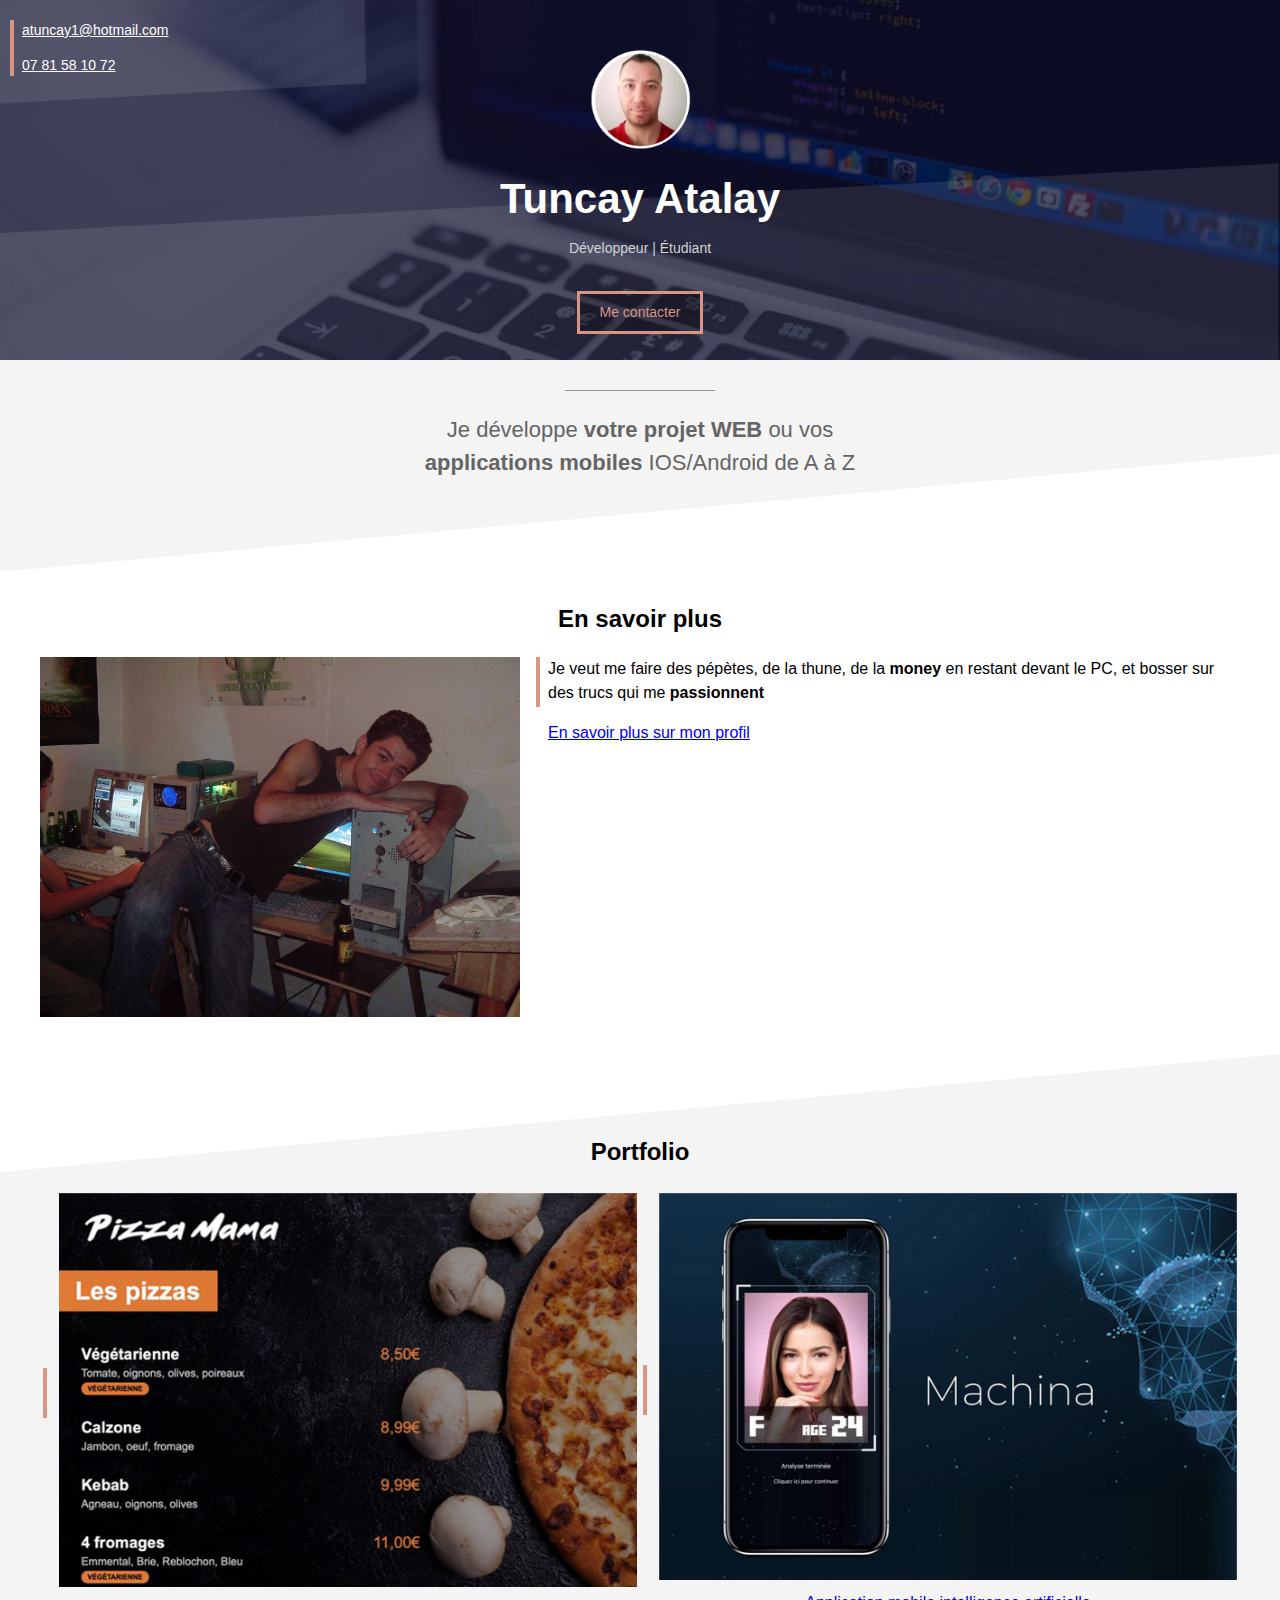
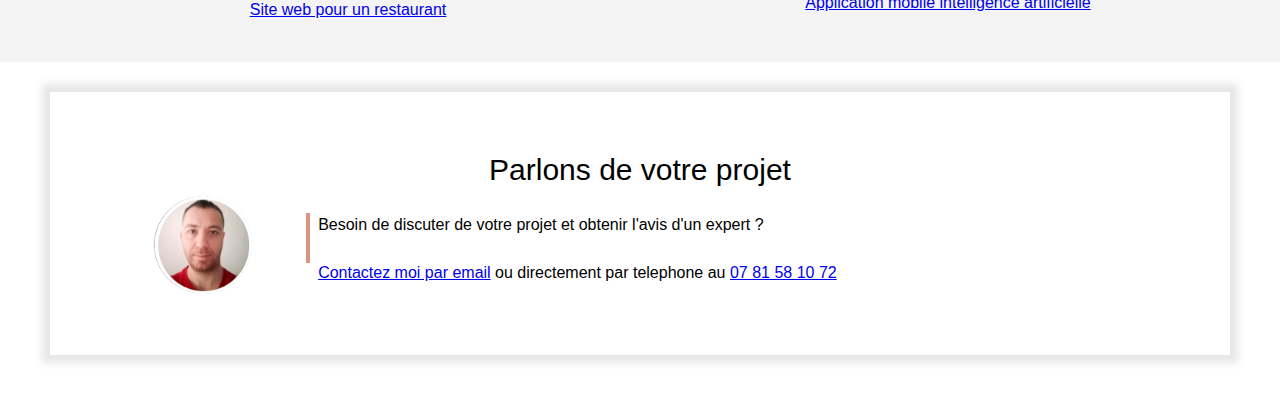
==== index.html @ b8a9cb74 "Add files via upload" ====
<!DOCTYPE html>
<html lang="fr">
<head>
    <meta charset="UTF-8">
    <meta name="viewport" content="width=device-width, initial-scale=1.0">
    <title>Tuncay Atalay</title>
    <link rel="stylesheet" href="style.css">
</head>
<body>
    <!-- COUVERTURE -->
    <div class="cover">
        <img class="cover-profile" src="profile.png">
        <h1>Tuncay Atalay</h1>
        <p>Développeur | Étudiant</p>
        <div style="text-align: center;">
            <a class="contact-button" href="mailto:atuncay1@hotmail.com?subject=Contact%20depuis%20tuncayatalay.com">Me contacter</a>
        </div>
        <div class="cover-contact">
            <p><a href="mailto:atuncay1@hotmail.com?subject=Contact%20depuis%20tuncayatalay.com">atuncay1@hotmail.com</a></p>
            <p><a href="tel:+33781581072">07 81 58 10 72</a></p>
        </div>
    </div>

    <!-- SECTION GRISE 1 -->
    <div class="section section-grise1">
        <div class="separateur"></div>
        <p>Je développe <b>votre projet WEB</b> ou vos <b>applications mobiles</b> IOS/Android de A à Z</p>
    </div>
    <!-- SECTION BLANCHE -->
    <div class="section">
        <h2>En savoir plus </h2>
        <img src="profile2.jpg" class="col-contenu">
        <div class="col-contenu float-right">
            <div class="texte-avec-ligne-verticale">
                <p>Je veut me faire des pépètes, de la thune, de la <b>money</b> en restant devant le PC, et bosser sur des trucs qui me <b>passionnent</b></p>
                <a href='https://www.linkedin.com/in/tuncay-atalay-b8b4291bb/'>En savoir plus sur mon profil</a>
            </div>
        </div>
    </div>


    <!-- SECTION GRISE 2 -->
    <div class="section section-grise2">
        <h2>Portfolio</h2>
        <table class="col-portfolio" style="display:inline-block">
            <tr>
                <td><div class="barre-verticale"></div></td>
                <td style="width: 100%;"><a href="portefolio-site-restaurant.html"><img  style="width: 100%" src="project1small.jpg"></a></td>
            </tr>
            <tr>
                <td></td>
                <td align="center" ><a href="portefolio-site-restaurant.html">Site web pour un restaurant</a></td>
            </tr>
        </table>
        <table class="float-right col-portfolio">
            <tr>
                <td><div class="barre-verticale"></div></td>
                <td style="width: 100%;"><a href="portefolio-application-mobile-ai.html"><img  style="width: 100%" src="project2small.jpg"></a></td>
            </tr>
            <tr>
                <td></td>
                <td align="center" ><a href="portefolio-application-mobile-ai.html">Application mobile intelligence artificielle</a></td>
            </tr>
        </table>
    </div>        
    <!-- SECTION BLANCHE -->
        <iframe src="contact-frame.html" scrolling="no"></iframe>
</body>
</html>
---- style.css ----
* {
    box-sizing: border-box;
}

:root{
    --color1:#d89584;
    --color2:#f4f4f4;
}
body{
    margin: 0;
    font-family: Arial;
    line-height: 1.5;
}

iframe{
    width: 100%;
    border: none;
    height:350px;
}
div.cover{
    background: url(cover_overlay.png) no-repeat center/100% 100%,url(cover.jpg) no-repeat center/cover;
    height: 360px;
    position: relative;
}

img.cover-profile{
    height: 100px;
    /*display: block;
    margin-left: auto;
    margin-right: auto;
    margin-top: 30px;*/
    position: relative;
    left: 50%;
    margin-left: -50px;
    margin-top: 50px;

}
h1 {
    color: white;
    text-align: center;
    font-size: 42px;
    margin-top: 10px;
    margin-bottom: 0px;


}

div.cover p{
    color: lightgray;
    text-align: center;
    margin-top: 8px;
    font-size: 14px;
}

div.cover-contact{
    position: absolute;
    top: 20px;
    left: 10px;
    border-left: 4px solid var(--color1);
    padding-left: 8px;

}

div.cover-contact p{
    text-align: left;
    margin-top: 0px;
    margin-bottom: 0px;
}

div.cover-contact p:first-child{
    margin-bottom: 14px;
}

div.cover-contact *{
    color: white;
    font-size: 14px;
}

a.contact-button{
    color : var(--color1);
    border: 3px solid var(--color1);
    padding: 8px 20px;
    text-decoration: none;
    background-color: #00000040;
    display: inline-block;
    margin-top: 18px;
    font-size: 14px;
}

a.contact-button-portfolio{
    color : var(--color1);
    border: 3px solid var(--color1);
    padding: 8px 20px;
    text-decoration: none;
    background-color: #00000040;
    display: inline-block;
    margin-top: 18px;
    font-size: 14px;
}

a.contact-button:hover{
    color: white;
    border: 3px solid white;
}
.section{
    padding-left: 40px;
    padding-right: 40px;
    padding-top: 30px;
    padding-bottom: 30px;
    overflow: auto;
}
div.section-grise1{
    background: url(triangle2white.svg) no-repeat center bottom -1px/100%;
    background-color: var(--color2);
    padding-bottom: 70px;
}
div.section-grise2{
    background: url(triangle1white.svg) no-repeat center top/100%;
    background-color: var(--color2);
    padding-top: 80px;
}
h2 {
    text-align: center;
    font-size: 34;
    margin-top: 0px;
}
div.separateur {
    background-color: #979797;
    height: 1px;
    width: 150px;
    position: relative;
    left: 50%;
    margin-left: -75px;
}
div.section-grise1 p{
    font-size: 22px;
    color: #656565;
    text-align: center;
    max-width: 450px;
    margin-left: auto;
    margin-right: auto;
}

img.col-contenu{
    width: 40%;

}

div.col-contenu{
    width: 60%;
    padding-left: 16px;
    
}
.float-right{
    float: right;
}

div.texte-avec-ligne-verticale {

    border-left: 4px solid var(--color1);
    padding-left: 8px;
    height: 50px;
    display: inline-block;

}
div.texte-avec-ligne-verticale p{
    margin-top: 0;
}
div.barre-verticale {
    height: 50px;
    width: 4px;
    background-color: var(--color1);
    margin-right: 8px;
}
.col-portfolio{
    width: 50%;
}
div.frame {
    margin: 30px 50px;
    padding: 20px 30px;
    background-color: white;
    box-shadow: 0px 0px 8px 8px rgba(0,0,0,0.10);
}

p.frame-title {
    font-size: 30px;
    margin-top: 5px;
    margin-bottom: 1px;
    text-align: center;
}

div.frame img {
    width : 100px
}

/* PORTEFOLIO */
.portefolio-header {
    height: 90px;
    background: url(cover.jpg) no-repeat center/cover;
    position: relative;

}
.portefolio-header-title{
    font-size: 26px;
    font-weight: bold;
    color: white;
    margin-top: 4px;
    margin-left: 8px;
    display: inline-block;
    padding-top: 4px;
    padding-left: 8px;
}

h1.portefolio{
    font-size: 46px;
    color: black;
    line-height: 1;
    padding-top: 10px;
}
h2.portefolio{
    font-size: 26px;
    color: black;
    font-weight: normal;
    margin-bottom: 0;
}

a.portefolio-back{
    color: var(--color1);
    margin-left: -10px;
}
img.portefolio{
    width: 70%;
    max-width: 475px;
}
.display-mobile{
    display: none;
}

/* RESPONSIVE DESIGN*/
@media only screen and (max-width: 767px) {
    img.cover-profile{
        height: 90px;
        margin-top: 75px;
    
    }
    h1 {
        font-size: 38px;
        margin-top: 6px;
        margin-bottom: 0px;
    
    
    }
    
    div.cover p{
        margin-top: 2px;
        font-size: 13px;
    }
    .section{
        padding-left: 15px;
        padding-right: 15px;
    }
    div.section-grise1{
        padding-bottom: 40px;
    }
    h2 {
        font-size: 30;
    }
    img.col-contenu{
        width: 100%;

    }

    div.col-contenu{
        width: 100%;
        padding-left: 0;
        margin-top: 20px;
    }
    .col-portfolio{
        width: 100%;
        margin-bottom: 20px;
    }
    div.frame {
        margin: 0px 0px;
        padding: 0px 0px;
        box-shadow: none;
    }
    div.frame img {
        width : 70px
    }

    /*PORTFOLIO - MOBILE*/
    .portefolio-header-title{
        font-size: 19px;
        padding-top: 10px;
        padding-left: 4px;
    }
    a.contact-button{
        padding: 7px 12px;
        margin-top: 22px;
        font-size: 12px;
    }

    a.contact-button-portfolio{
        position: absolute;
        right: 8px;
        top: 5px;
        }
    h1.portefolio{
        font-size: 40px;
        }
    h2.portefolio{
        font-size: 22px;
        }
    img.portefolio{
            width: 100%;
        }
    .display-mobile{
        display: block;
    }
}
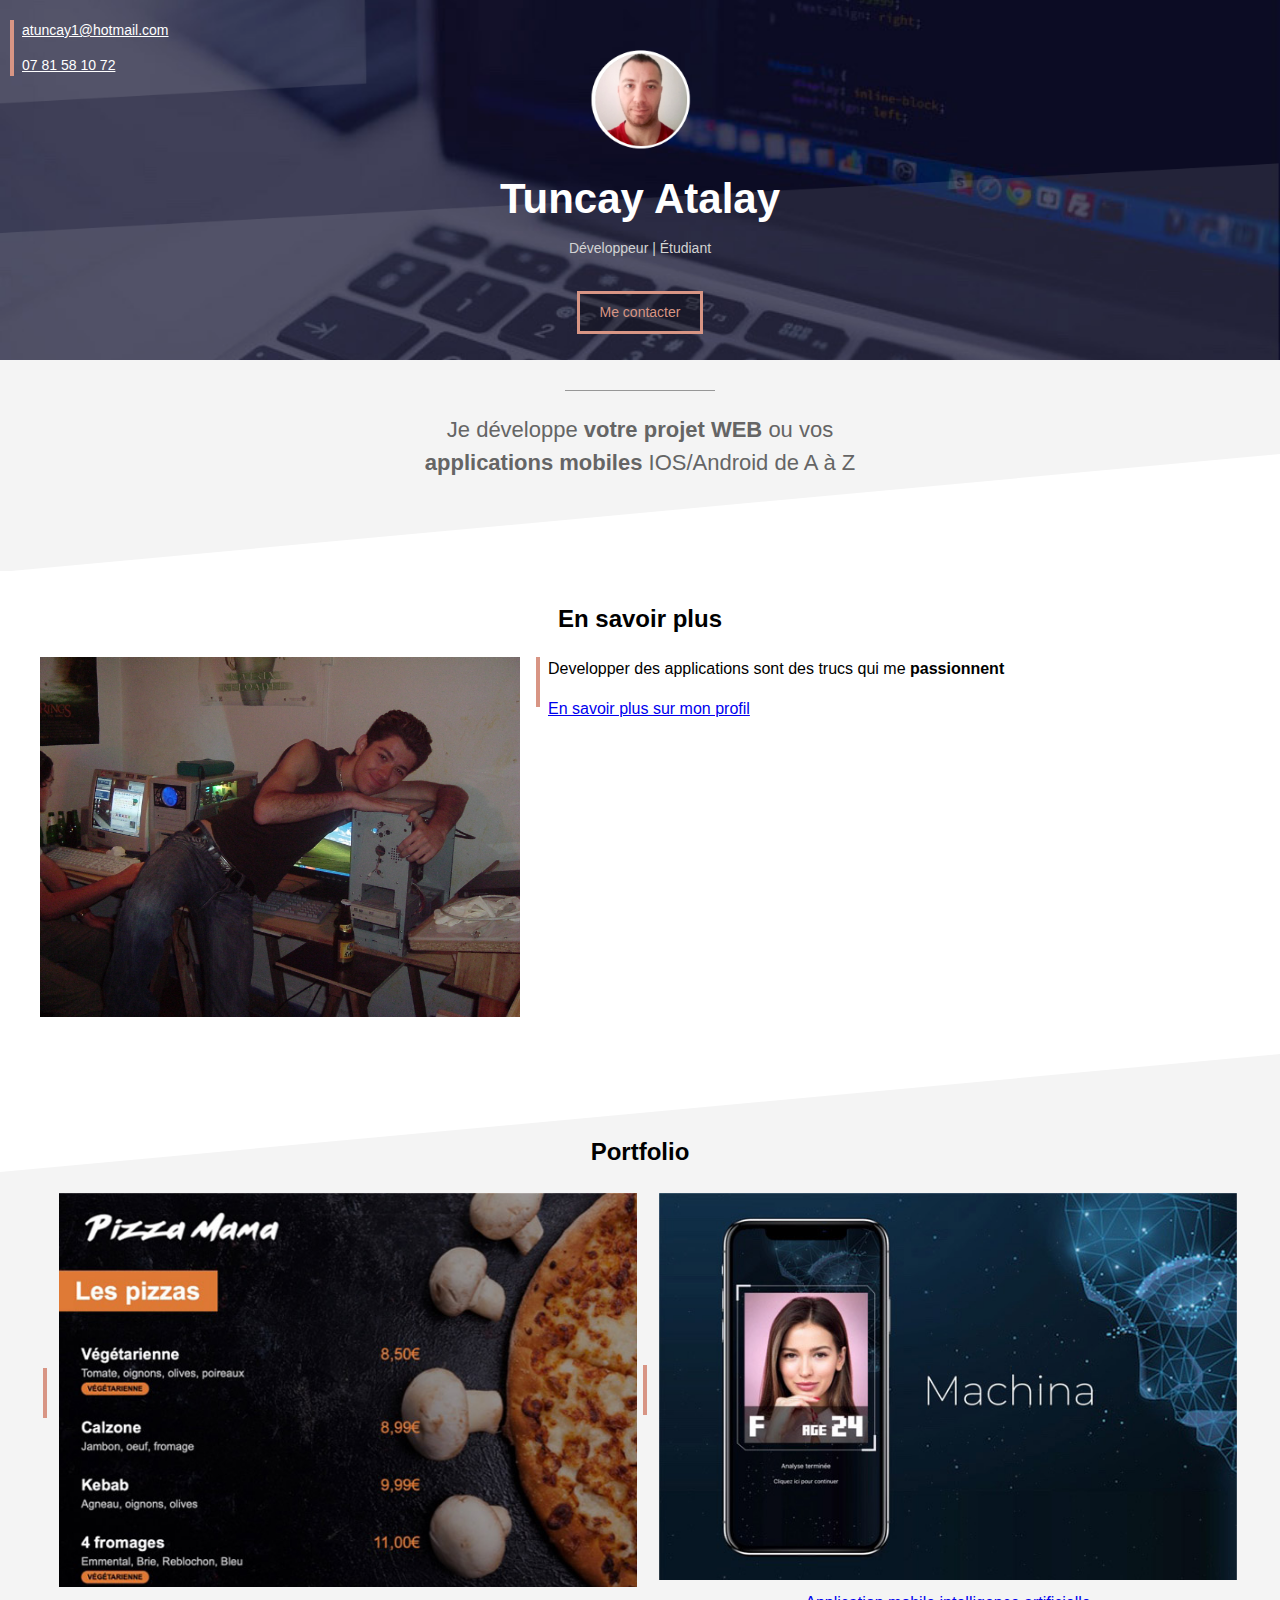
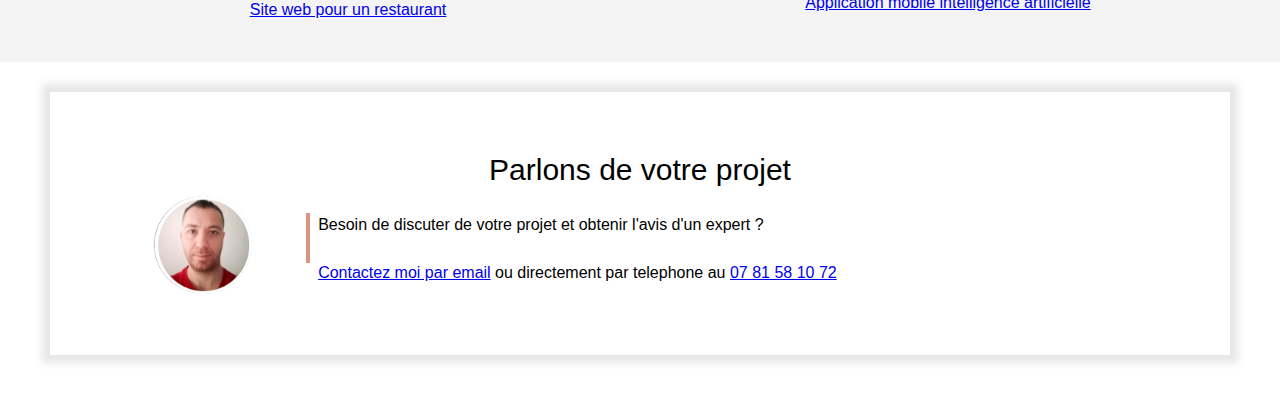
==== commit a7f057e4: "Update index.html" ====
--- a/index.html
+++ b/index.html
@@ -32,7 +32,7 @@
         <img src="profile2.jpg" class="col-contenu">
         <div class="col-contenu float-right">
             <div class="texte-avec-ligne-verticale">
-                <p>Je veut me faire des pépètes, de la thune, de la <b>money</b> en restant devant le PC, et bosser sur des trucs qui me <b>passionnent</b></p>
+                <p>Developper des applications sont des trucs qui me <b>passionnent</b></p>
                 <a href='https://www.linkedin.com/in/tuncay-atalay-b8b4291bb/'>En savoir plus sur mon profil</a>
             </div>
         </div>
@@ -66,4 +66,4 @@
     <!-- SECTION BLANCHE -->
         <iframe src="contact-frame.html" scrolling="no"></iframe>
 </body>
-</html>+</html>
